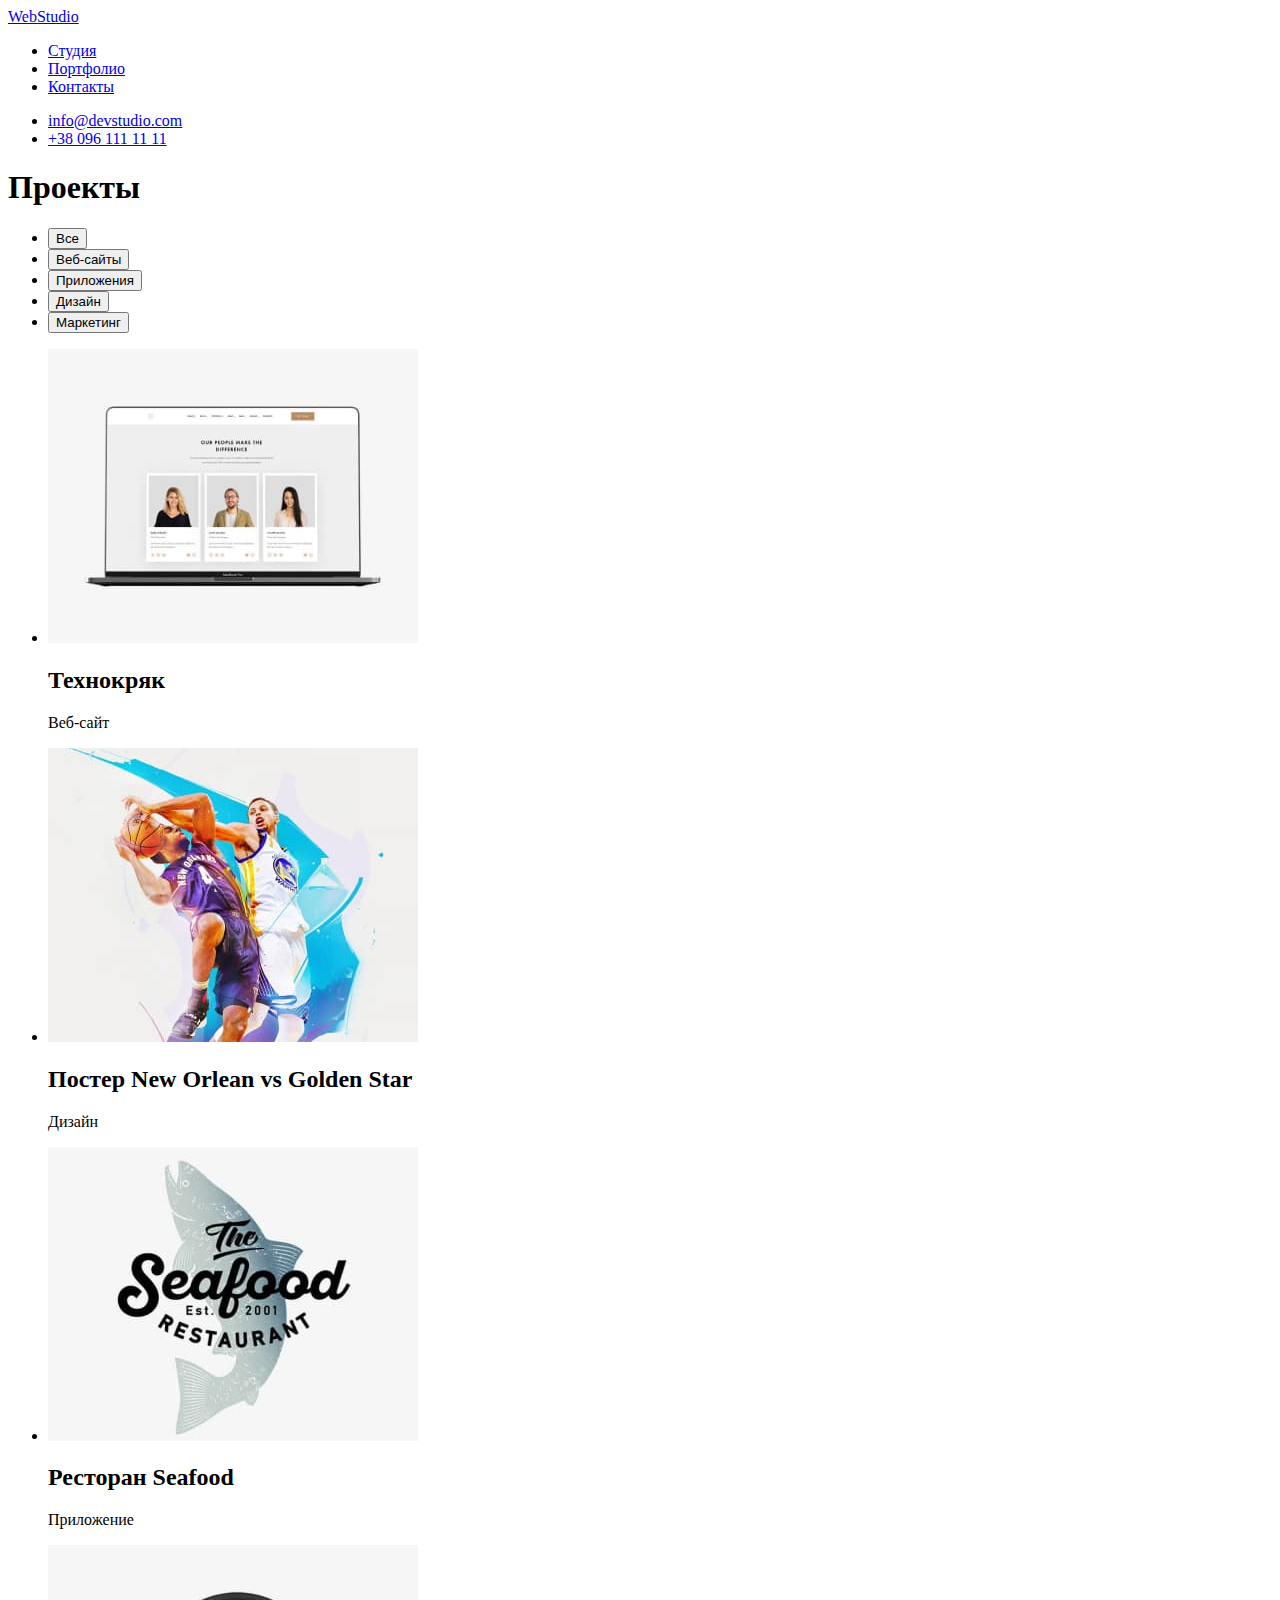
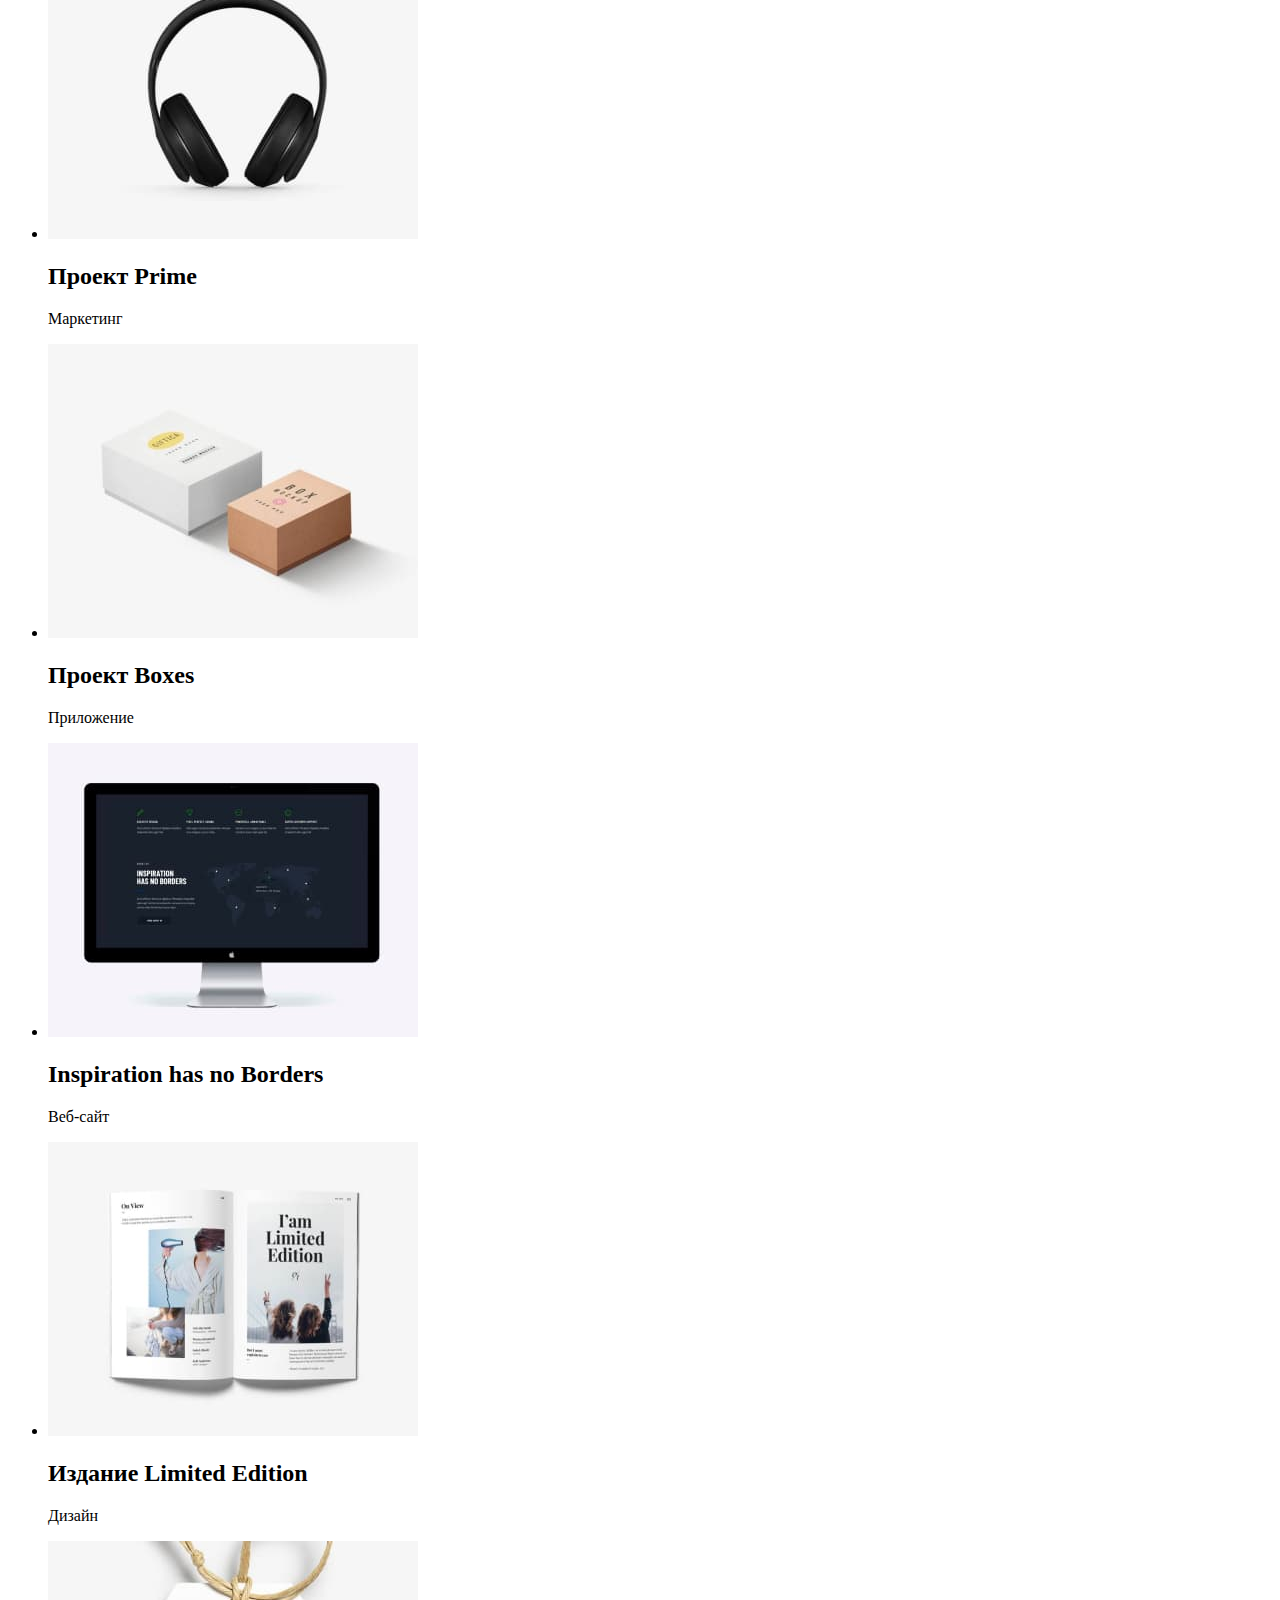
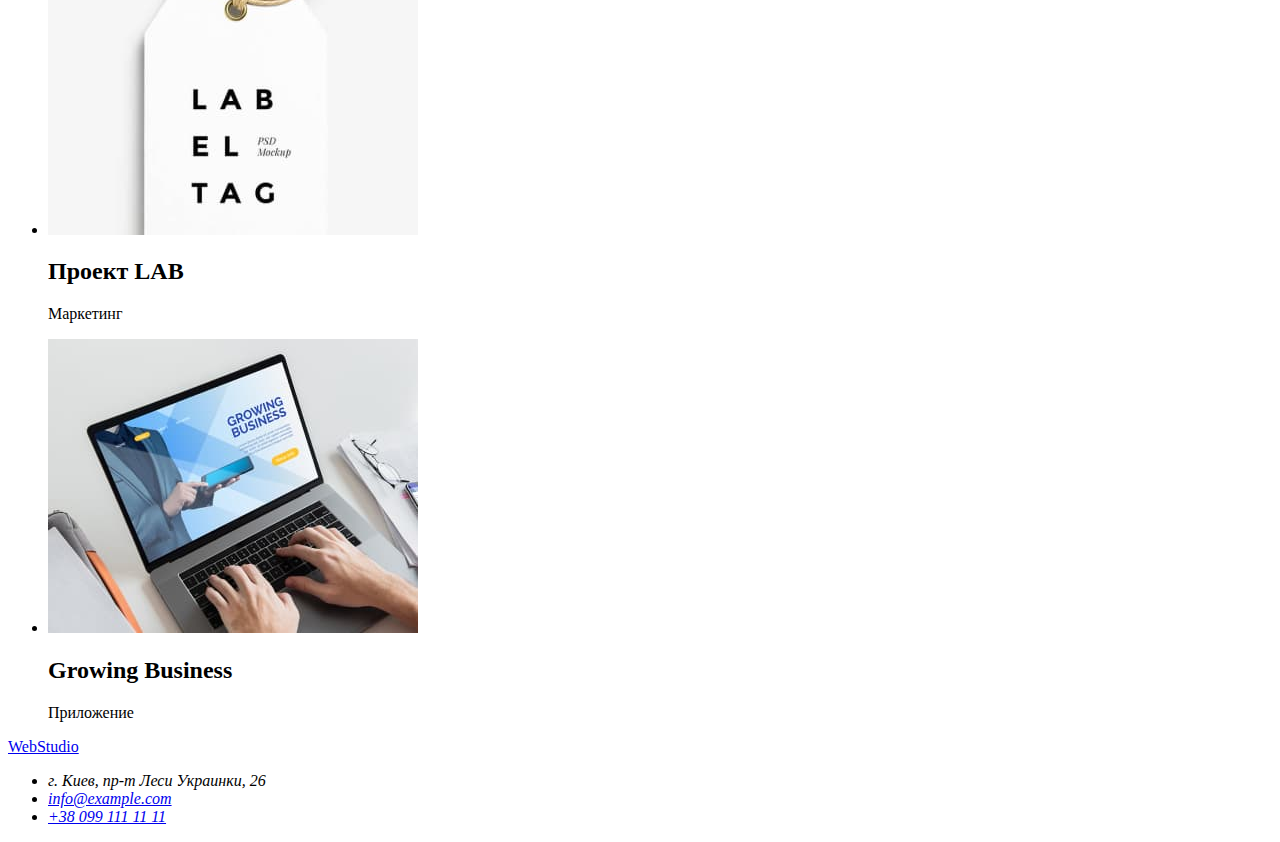
==== portfolio.html @ 698d988f "Добавляет изображения и классы" ====
<!DOCTYPE html>
<html lang="ru">
<head>
    <meta charset="UTF-8">
    <meta http-equiv="X-UA-Compatible" content="IE=edge">
    <meta name="viewport" content="width=device-width, initial-scale=1.0">
    <title>Document</title>
    <link rel="preconnect" href="https://fonts.googleapis.com">
    <link rel="preconnect" href="https://fonts.gstatic.com" crossorigin>
    <link href="https://fonts.googleapis.com/css2?family=Raleway:wght@700&family=Roboto:wght@400;500;700;900&display=swap" rel="stylesheet">

    <link rel="stylesheet" href="./css/styles.css"/>
</head>
<body>
     <!-- Шапка сайта -->
     <header>
        <a href="/" class="logo">WebStudio</a>
        <nav>
            <ul class="site-nav list">
                <li><a href="./index.html" class="link">Студия</a></li>
                <li><a href="./portfolio.html" class="link">Портфолио</a></li>
                <li><a href="/Контакты" class="link">Контакты</a></li>
            </ul>
        </nav> 
            <ul class="contact-nav list">
                <li><a href="mailto:info@devstudio.com" class="link">info@devstudio.com</a></li>
                <li><a href="tel:+380961111111" class="link">+38 096 111 11 11</a></li>
            </ul>
    </header>
    <main>
     <!-- Кнопкы -->
        <section class="section">
            <h1 class="hide">Проекты</h1>
            <ul class="filters list">
                <li> <button type="button" class="portfolio-button">Все</button></li>
                <li> <button type="button" class="portfolio-button">Веб-сайты</button></li>
                <li> <button type="button" class="portfolio-button">Приложения</button></li>
                <li> <button type="button" class="portfolio-button">Дизайн</button></li>
                <li> <button type="button" class="portfolio-button">Маркетинг</button></li>
            </ul>
        </section>
     <!-- Проекты --> 
        <section class="projects">
            <ul class="list">
                <li>
                    <img src="./images/img11.jpg"
                    alt="Ноутбук"
                    width="370"/>
                    <h2 class="title">Технокряк</h2>
                    <p class="paper">Веб-сайт</p>
                </li>
                <li>
                    <img src="./images/img21.jpg"
                    alt="Баскетболисты"
                    width="370"/>
                    <h2 class="title">Постер New Orlean vs Golden Star</h2>
                    <p class="paper">Дизайн</p>
                </li>
                <li>
                    <img src="./images/img31.jpg"
                    alt="Логотип ресторана"
                    width="370"/>
                    <h2 class="title">Ресторан Seafood</h2>
                    <p class="paper">Приложение</p>
                </li>
                <li>
                    <img src="./images/img41.jpg"
                    alt="Наушники"
                    width="370"/>
                    <h2 class="title">Проект Prime</h2>
                    <p class="paper">Маркетинг</p>
                </li>
                <li>
                    <img src="./images/img51.jpg"
                    alt="Коробки"
                    width="370"/>
                    <h2 class="title">Проект Boxes</h2>
                    <p class="paper">Приложение</p>
                </li>
                <li>
                    <img src="./images/img61.jpg"
                    alt="Монитор"
                    width="370"/>
                    <h2 class="title">Inspiration has no Borders</h2>
                    <p class="paper">Веб-сайт</p>
                </li>
                <li>
                    <img src="./images/img71.jpg"
                    alt="Журнал"
                    width="370"/>
                    <h2 class="title">Издание Limited Edition</h2>
                    <p class="paper">Дизайн</p>
                </li>
                <li>
                    <img src="./images/img81.jpg"
                    alt="Лейбл"
                    width="370"/>
                    <h2 class="title">Проект LAB</h2>
                    <p class="paper">Маркетинг</p>
                </li>
                <li>
                    <img src="./images/img91.jpg"
                    alt="Компьютер"
                    width="370"/>
                    <h2 class="title">Growing Business</h2>
                    <p class="paper">Приложение</p>
                </li>
            </ul>
        </section>



    </main>
    <footer>
        <a href="/" class="logo">WebStudio</a>
        <address>
            <ul class="footer-nav list ">
                <li>г. Киев, пр-т Леси Украинки, 26</li>
                <li><a href="mailto:info@example.com" class="link">info@example.com</a></li>
                <li><a href="tel:+380991111111" class="link">+38 099 111 11 11</a></li>
            </ul> 
        </address>
    </footer>
</body>
</html>
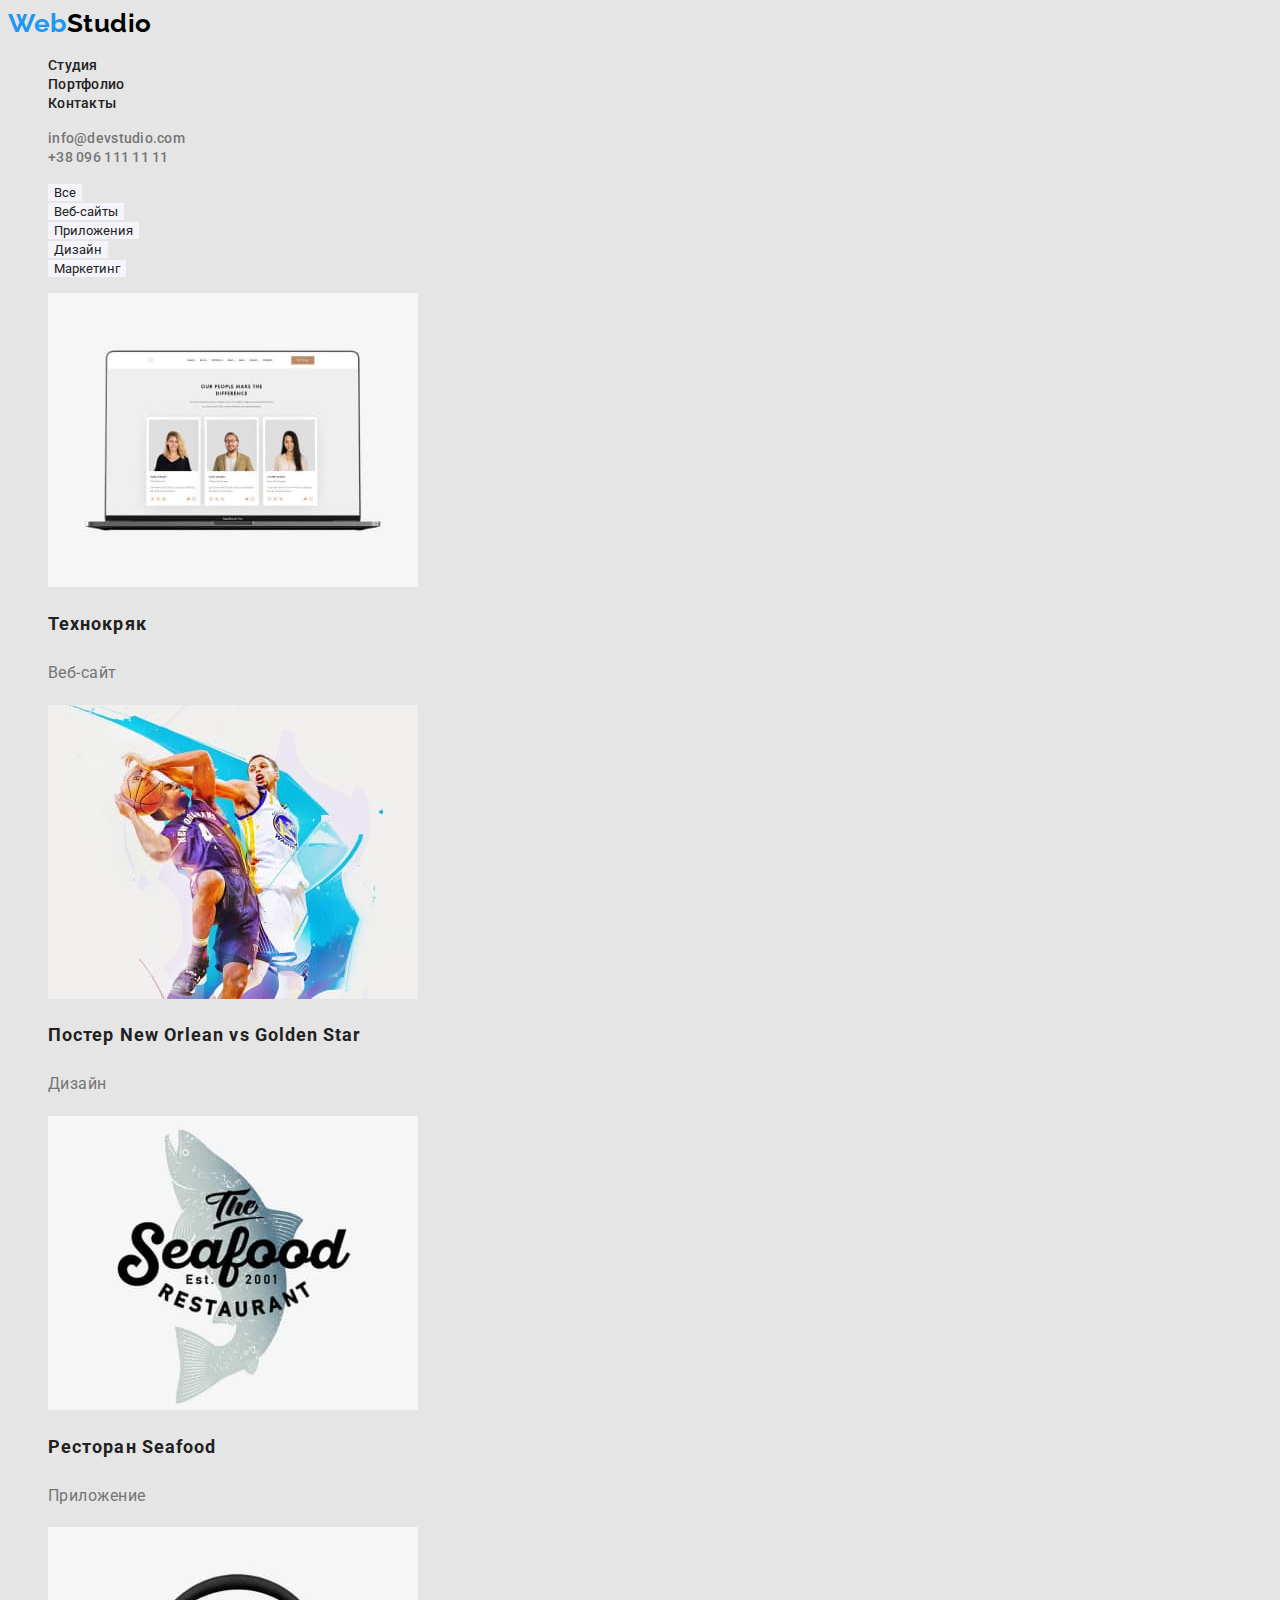
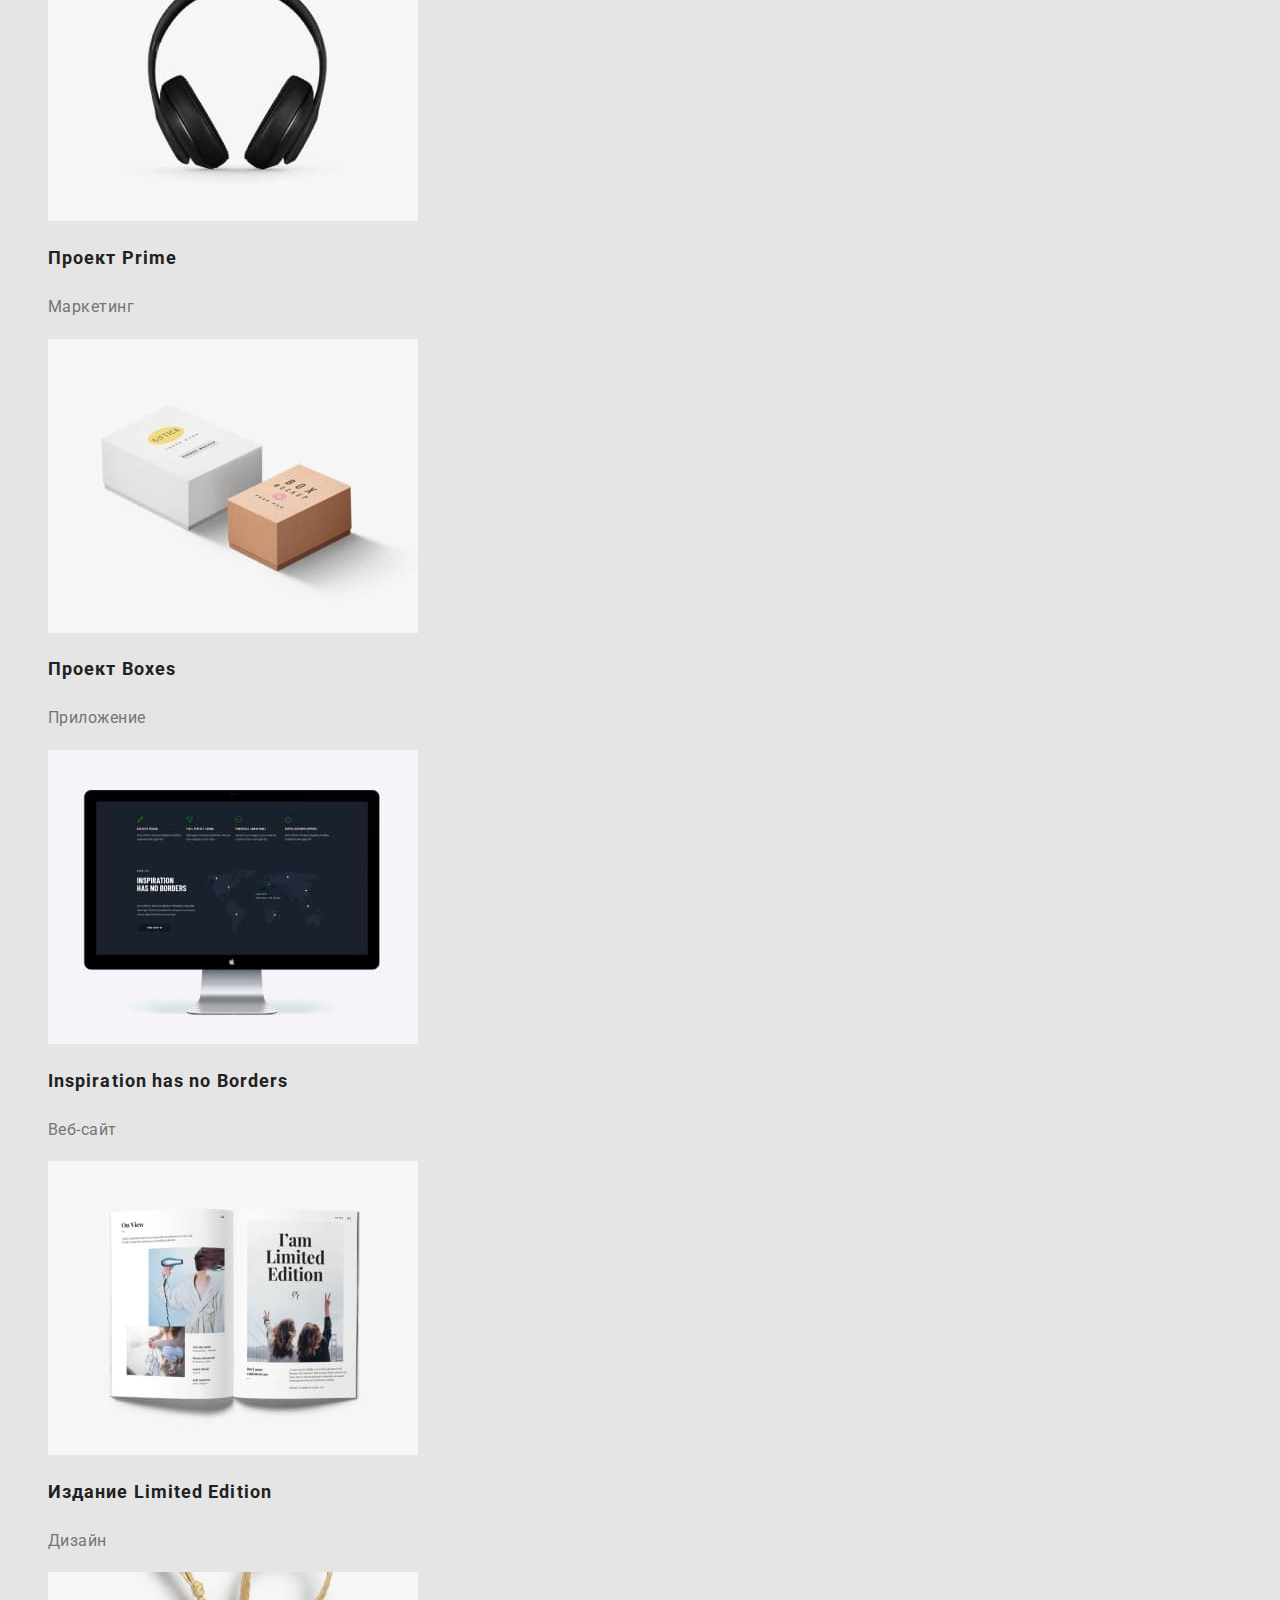
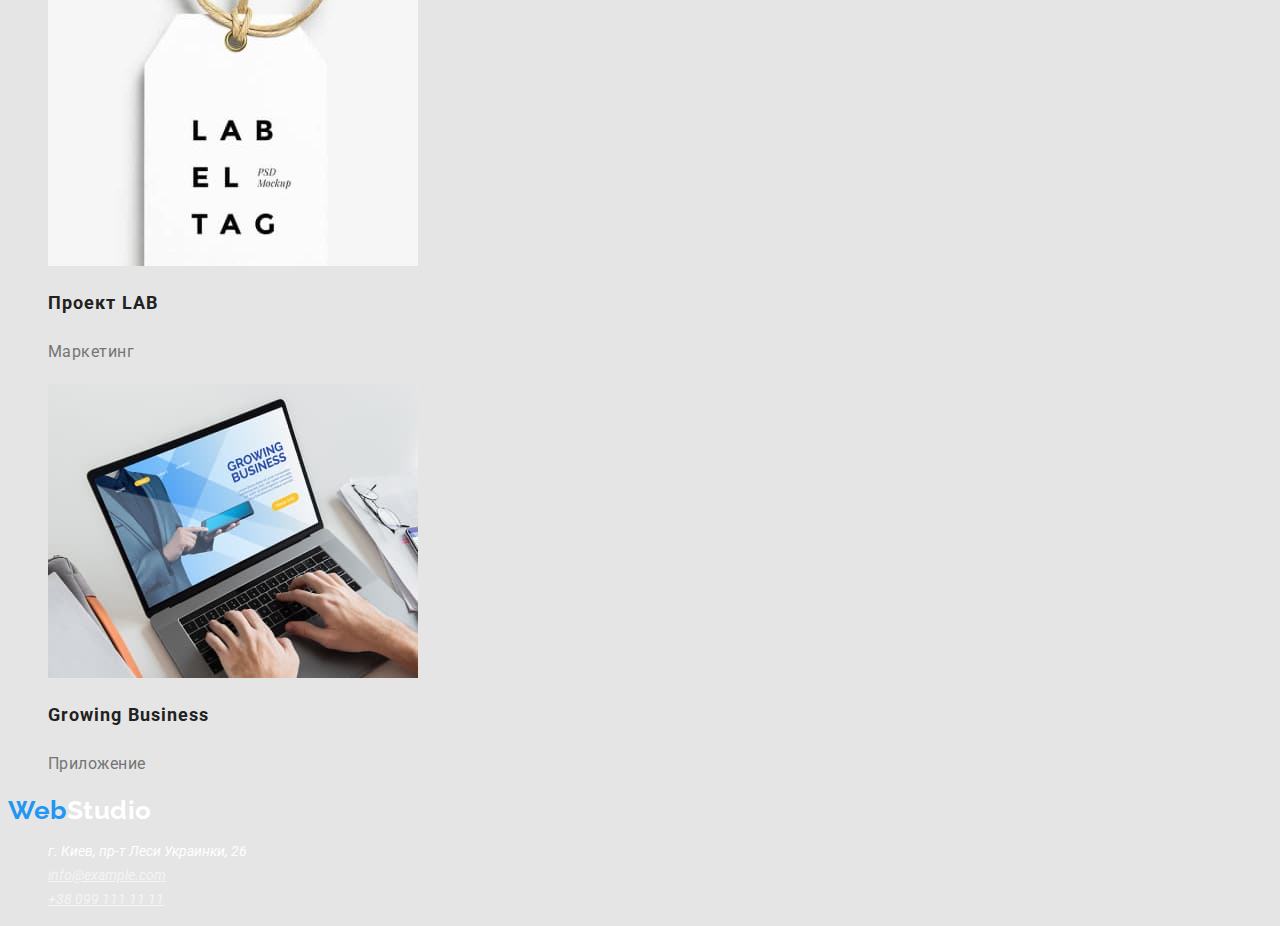
==== commit df90a024: "Добавляет форматирования" ====
--- a/portfolio.html
+++ b/portfolio.html
@@ -14,7 +14,7 @@
 <body>
      <!-- Шапка сайта -->
      <header>
-        <a href="/" class="logo">WebStudio</a>
+        <a href="/" class="logo"><span class="web-logo">Web</span>Studio</a>
         <nav>
             <ul class="site-nav list">
                 <li><a href="./index.html" class="link">Студия</a></li>
@@ -112,7 +112,7 @@
 
     </main>
     <footer>
-        <a href="/" class="logo">WebStudio</a>
+        <a href="/" class="logo"><span class="web-logo">Web</span><span class="studio-logo">Studio</span></a>
         <address>
             <ul class="footer-nav list ">
                 <li>г. Киев, пр-т Леси Украинки, 26</li>
--- a/css/styles.css
+++ b/css/styles.css
@@ -0,0 +1,190 @@
+:root {
+    --primary-text-color: #757575;
+    --primary-background-color: #E5E5E5;
+    --accent-color: #2196F3;
+    --primary-white-color: #FFFFFF;
+    --primary-section-color: #2F303A;
+    --primary-title-color: #212121;
+    --primary-black-color: #000000;
+}
+
+body {
+    background-color: var(--primary-background-color);
+    color: var(--primary-text-color);
+    font-family: Roboto, Helvetica, sans-serif;
+}
+
+.hide {
+    display: none;
+}
+
+.list {
+    list-style: none;
+}
+
+  /* Site nav*/ 
+
+.logo {
+    color: var(--primary-black-color);
+    font-family: Raleway, sans-serif;
+    font-size: 26px;
+    font-weight: 700;
+    line-height: 1.2;
+    letter-spacing: 0.02em;
+    text-decoration: none;
+}
+
+.web-logo{
+    color: var(--accent-color);
+}
+
+.studio-logo {
+    color: var(--primary-white-color);
+}
+
+.site-nav .link{
+    color: var(--primary-title-color);
+    font-size: 14px;
+    font-weight: 500;
+    line-height: 1.2;
+    letter-spacing: 0.02em;
+    text-decoration: none;
+}
+
+.site-nav .link:hover,
+.site-nav .link:focus {
+    color: var(--accent-color);
+}
+
+.contact-nav .link {
+    color: var(--primary-text-color);
+    font-size: 14px;
+    font-weight: 500;
+    line-height: 1.2;
+    letter-spacing: 0.02em;
+    text-decoration: none;
+}
+
+.contact-nav .link:hover,
+.contact-nav .link:focus {
+    color: var(--accent-color);
+}
+
+.title {
+    color: var(--primary-title-color);
+}
+
+ /*Hero*/
+
+.hero-title {
+    color: var(--primary-white-color);
+    font-size: 44px;
+    font-weight: 900;
+    line-height: 1.4;
+    letter-spacing: 0.06em;
+    text-align: center;
+}
+
+ /*Skills*/
+
+.skills .title {
+    font-size: 14px;
+    font-weight: 700;
+    line-height: 1.2;
+    letter-spacing: 0.03em;
+}
+
+.skills .paper { 
+    font-size: 14px;
+    line-height: 1.7;
+    letter-spacing: 0.03em;
+}
+
+ /*Work*/
+
+.work .title {
+    font-size: 36px;
+    font-weight: 700;
+    line-height: 1.2;
+    letter-spacing: 0.03em;
+    text-align: center;
+}
+
+ /*Team*/
+
+.team .main-title { 
+    color: var(--primary-black-color);
+    font-size: 36px;
+    font-weight: 700;
+    line-height: 1.2;
+    letter-spacing: 0.03em;
+    text-align: center;
+}
+
+.team .title {
+    font-size: 16px;
+    font-weight: 500;
+    line-height: 1.2;
+    letter-spacing: 0.03em;
+}
+
+.team .paper {
+    font-size: 16px;
+    line-height: 1.2;
+    letter-spacing: 0.03em;
+}
+
+ /*Button*/
+
+.primary-button {
+    color: var(--primary-white-color);
+    background-color: var(--accent-color);
+    border: none;
+    font-family: inherit;
+    cursor: pointer;
+}
+
+.portfolio-button {
+    color: var(--primary-title-color);
+    background-color: #F5F4FA;
+    border: none;
+    cursor: pointer;
+    font-family: inherit;
+}
+
+.filters .portfolio-button:hover,
+.filters .portfolio-button:focus {
+    background-color :var(--accent-color);
+}
+
+ /*Projects*/
+
+.projects .title {
+    font-size: 18px;
+    font-weight: 700;
+    line-height: 2;
+    letter-spacing: 0.06em;
+}
+
+.projects .paper {
+    font-size: 16px;
+    line-height: 1.9;
+    letter-spacing: 0.03em;
+}
+
+ /*Footer nav*/
+
+ .footer-nav {
+    color: var(--primary-white-color);
+    font-size: 14px;
+    line-height: 1.7;
+}
+
+.footer-nav .link {
+    color: #FFFFFF99;
+}
+
+.footer-nav .link:hover,
+.footer-nav .link:focus {
+    color :var(--accent-color);
+}